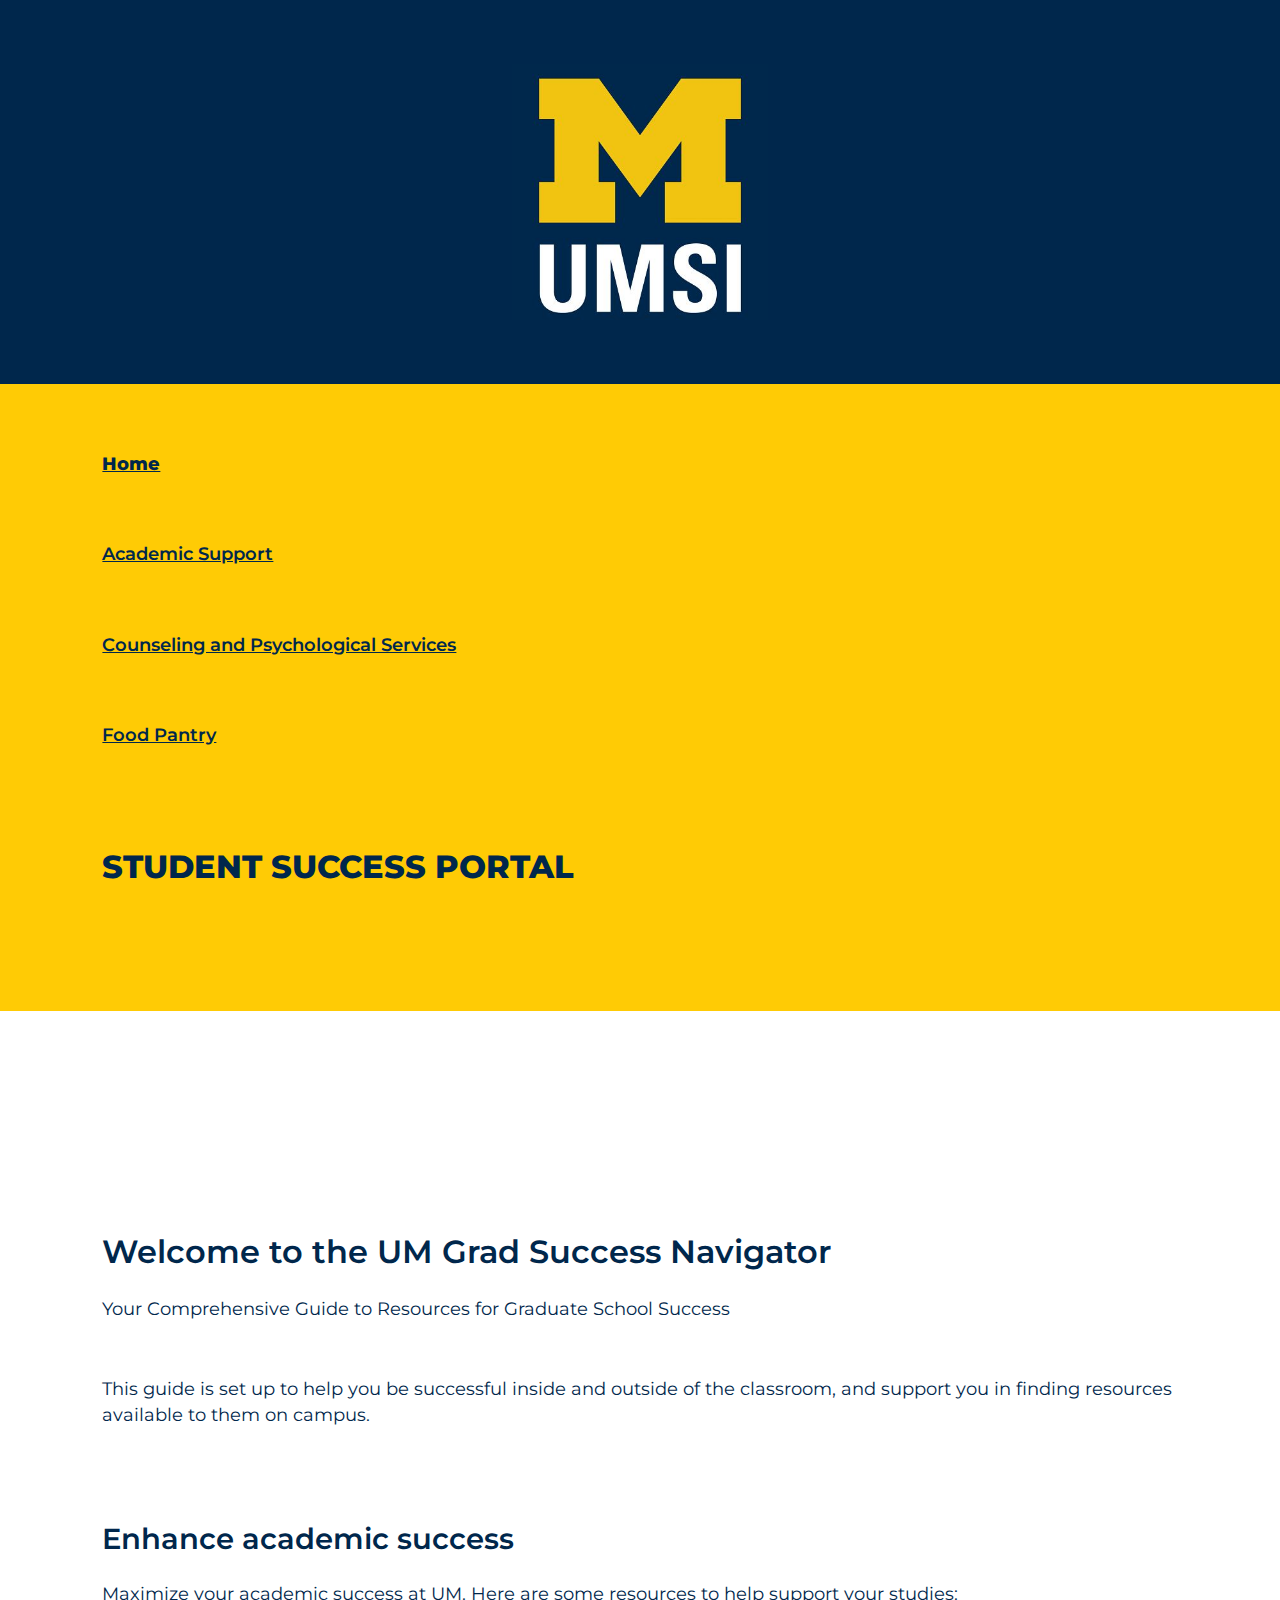
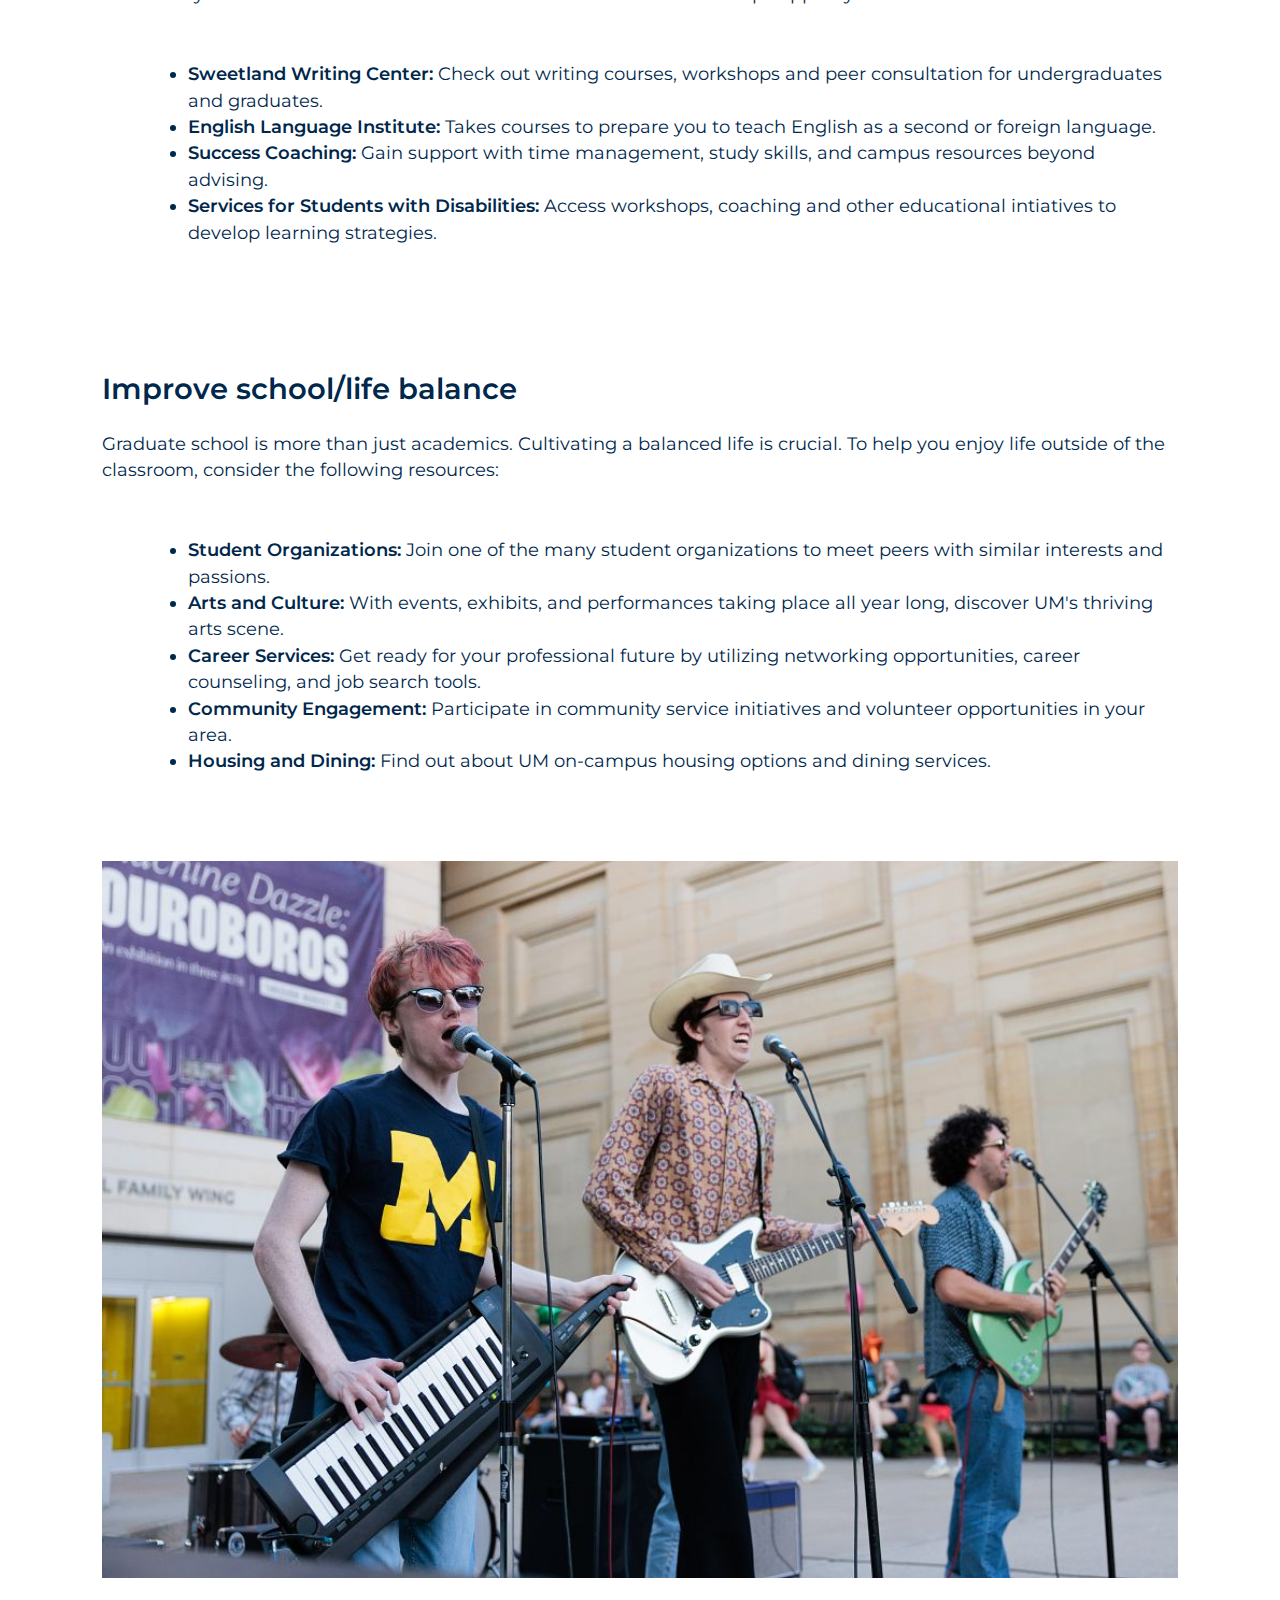
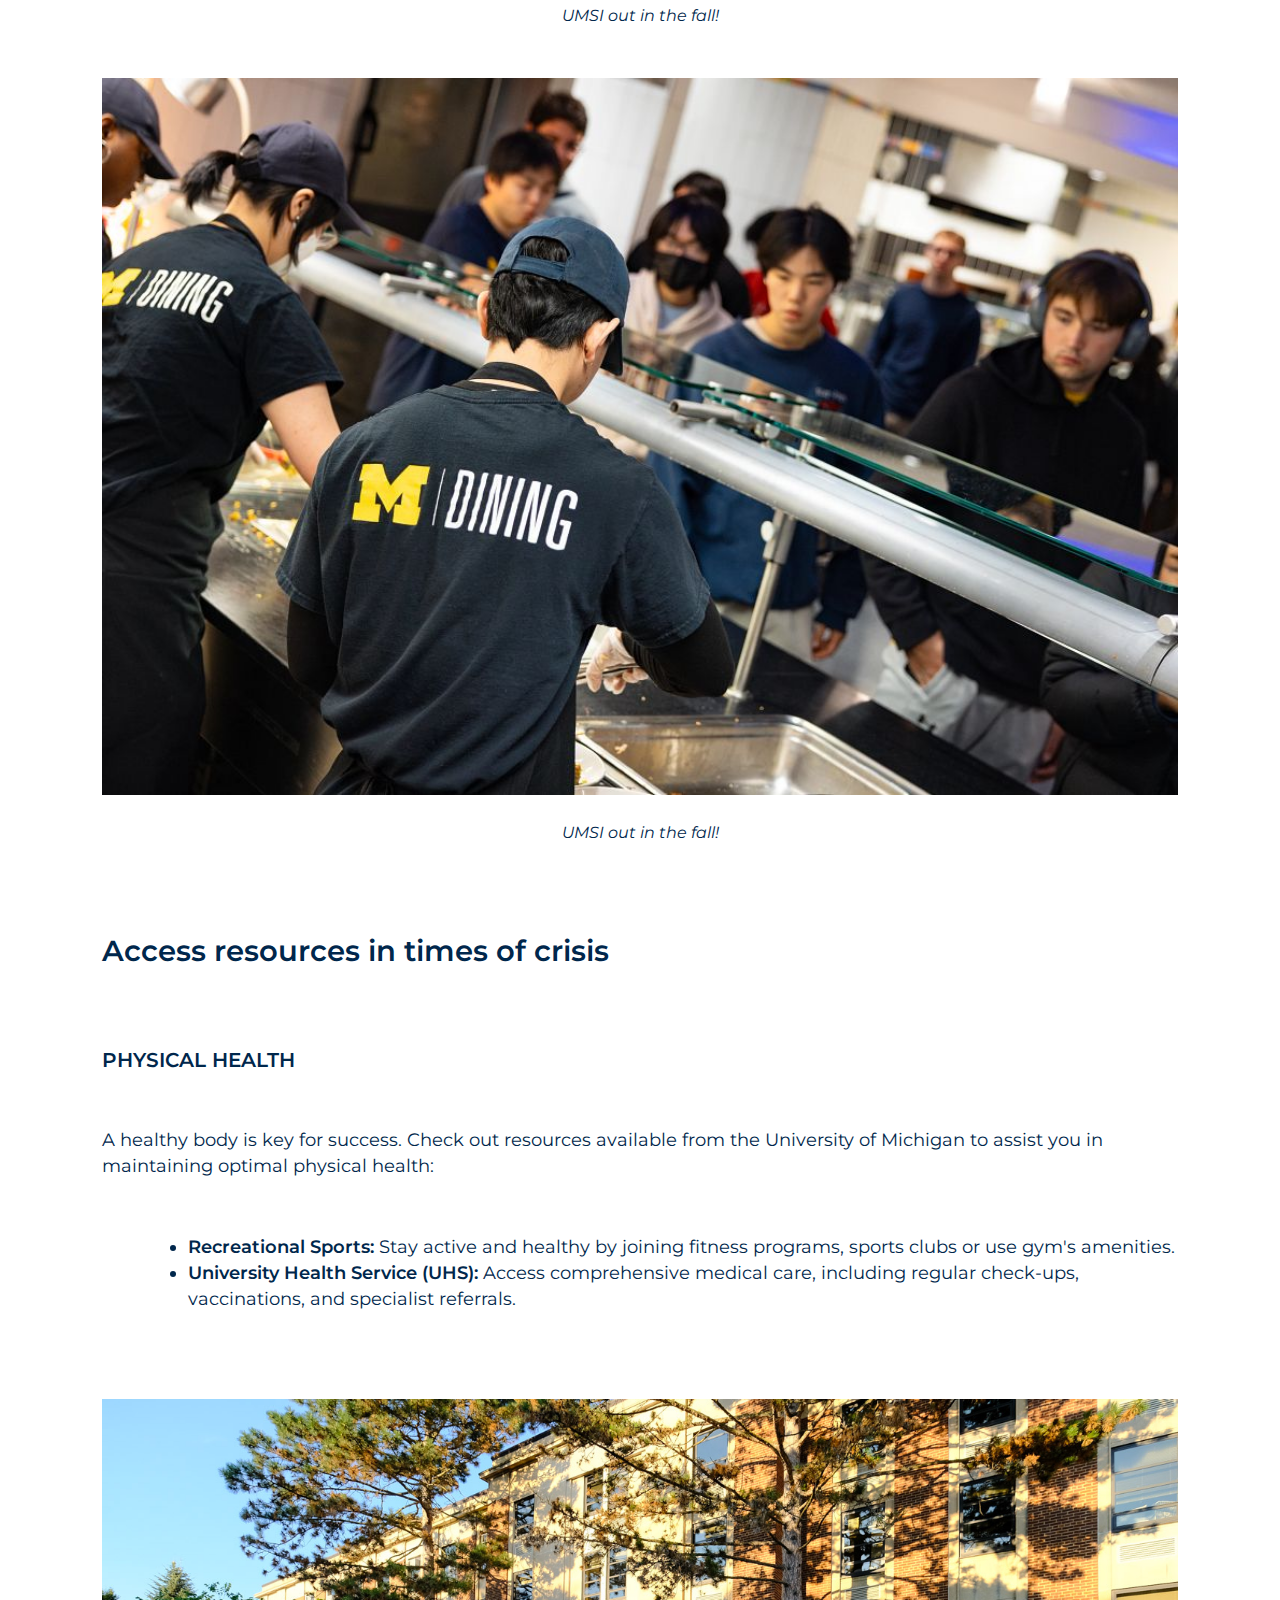
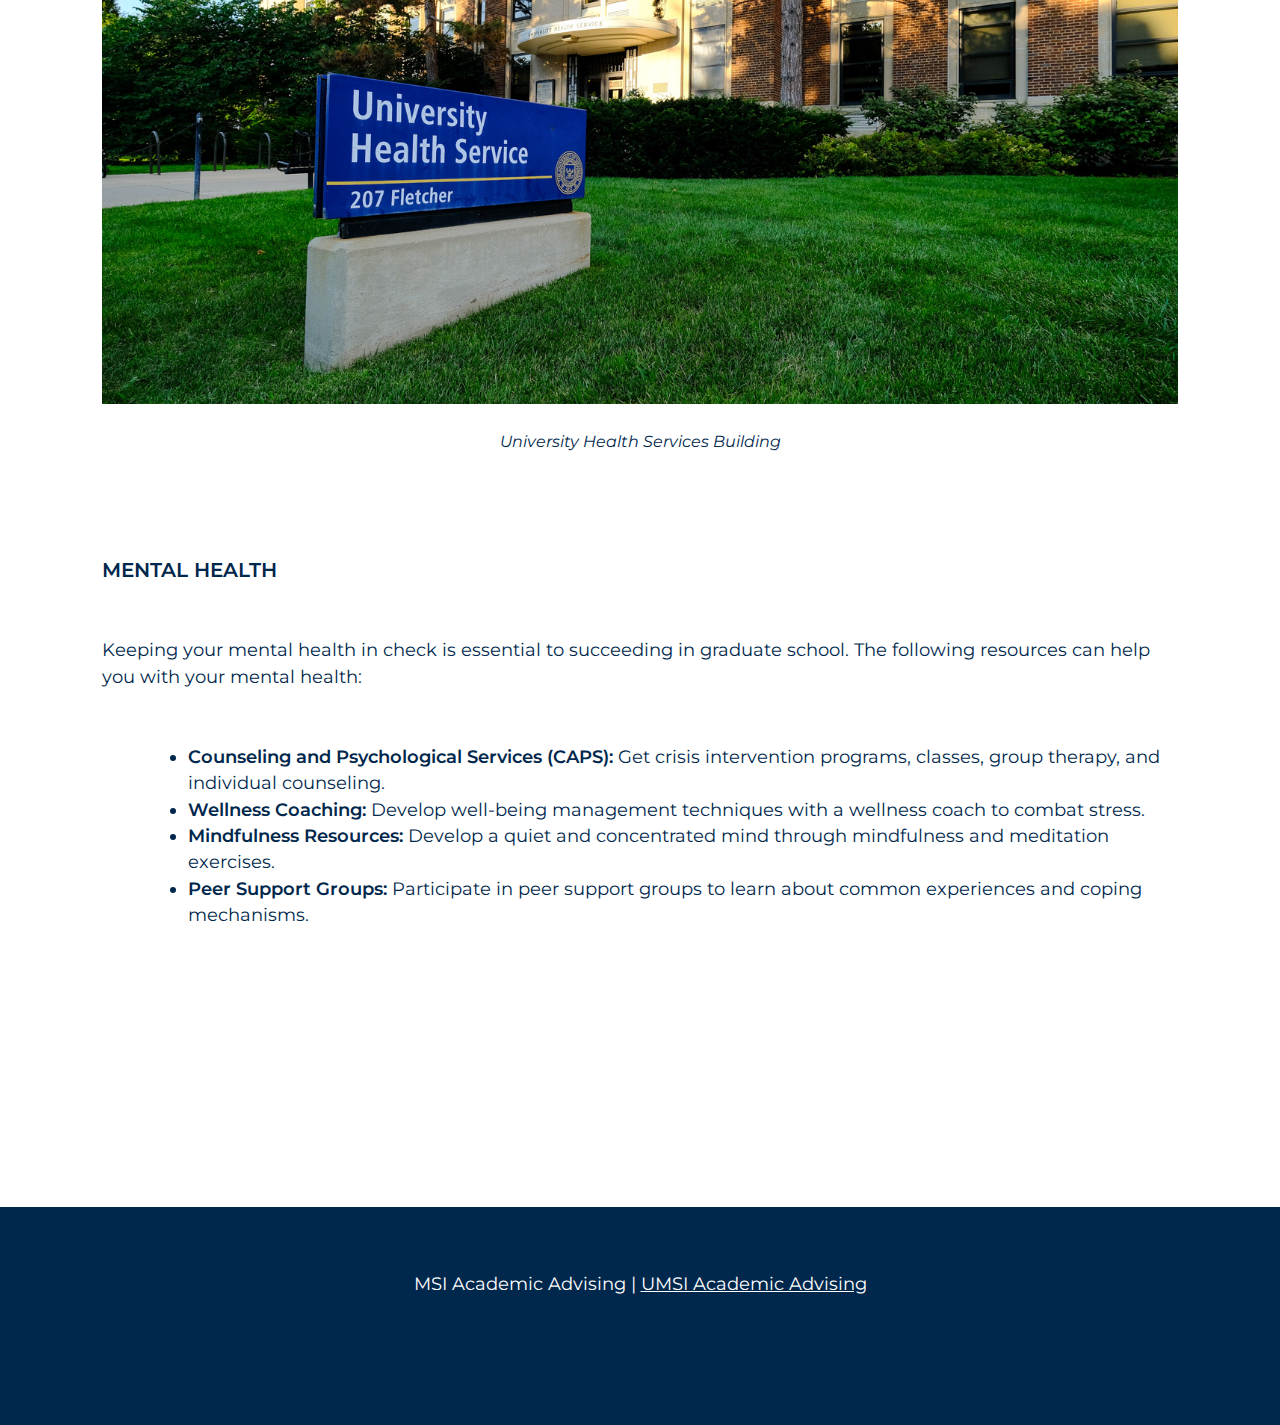
==== index.html @ afc8d724 "Add files via upload" ====
<!DOCTYPE html>
<html lang="en">
<head>
    <meta charset="UTF-8">
    <meta name="viewport" content="width=device-width, initial-scale=1.0">
    <link rel="stylesheet" type="text/css" href="css/html5reset.css">
    <link rel="stylesheet" type="text/css" href="css/style.css">
    <link rel="preconnect" href="https://fonts.googleapis.com">
    <link rel="preconnect" href="https://fonts.gstatic.com" crossorigin>
    <link href="https://fonts.googleapis.com/css2?family=Montserrat:ital,wght@0,100..900;1,100..900&display=swap" rel="stylesheet">
    <title>Student Success Portal Home</title>
</head>
<body>
    <header>
        <a class = "skip" href="#main">Skip to Main content</a>
        <img class = "logo" src="images/UMSI_signature_vertical_informal_solidblue.jpg" alt="UMSI Logo">
        <nav>
            <ul>
                <li class="active" aria-current="page"><a href = "index.html">Home</a></li>
                <li><a href = "academic_support.html">Academic Support</a></li>
                <li><a href = "caps.html">Counseling and Psychological Services</a></li>
                <li><a href = "food_pantry.html">Food Pantry</a></li>
            </ul>
        </nav>
        <h1>Student Success Portal</h1>


    </header>
    <main id = "main">
        <section>
            <h2>Welcome to the UM Grad Success Navigator</h2>
            <p> Your Comprehensive Guide to Resources for Graduate School Success</p>
            <p>This guide is set up to help you be successful inside and outside of the classroom, and support you in finding resources available to them on campus.
            </p>
        </section>
        <section>
        <article>
            <h3>Enhance academic success</h3>
            <p>Maximize your academic success at UM. Here are some resources to help support your studies:</p>
            <ul>
                <li><strong>Sweetland Writing Center:</strong> Check out writing courses, workshops and peer consultation for undergraduates and graduates.</li>
                <li><strong>English Language Institute:</strong> Takes courses to prepare you to teach English as a second or foreign language.</li>
                <li><strong>Success Coaching:</strong> Gain support with time management, study skills, and campus resources beyond advising.</li>
                <li><strong>Services for Students with Disabilities:</strong> Access workshops, coaching and other educational intiatives to develop learning strategies.</li>
            </ul>
        </article>
        <article>
            <h3>Improve school/life balance</h3>
            <p>Graduate school is more than just academics. Cultivating a balanced life is crucial. To help you enjoy life outside of the classroom, consider the following resources:</p>
            <ul>
                <li><strong>Student Organizations:</strong> Join one of the many student organizations to meet peers with similar interests and passions.</li>
                <li><strong>Arts and Culture:</strong> With events, exhibits, and performances taking place all year long, discover UM's thriving arts scene.</li>
                <li><strong>Career Services:</strong> Get ready for your professional future by utilizing networking opportunities, career counseling, and job search tools.</li>
                <li><strong>Community Engagement:</strong> Participate in community service initiatives and volunteer opportunities in your area.</li>
                <li><strong>Housing and Dining:</strong> Find out about UM on-campus housing options and dining services.</li>
            </ul>
                <figure>
                    <img src="images/Music.jpg.jpg" alt="Three students performing while singing and playing musical instruments.">
                    <figcaption>UMSI out in the fall!</figcaption>
                </figure>
                <figure>
                    <img src="images/Dining.jpg" alt="Two Mdining staff serving food to a queue of students.">
                    <figcaption>UMSI out in the fall!</figcaption>
                </figure>
        </article>
        <article>
            <h3>Access resources in times of crisis</h3>
            <h4>Physical Health</h4>
            <p>A healthy body is key for success. Check out resources  available from the University of Michigan to assist you in maintaining optimal physical health:</p>
            <ul>
                <li><strong>Recreational Sports:</strong> Stay active and healthy by joining fitness programs, sports clubs or use gym's amenities.</li>
                <li><strong>University Health Service (UHS):</strong> Access comprehensive medical care, including regular check-ups, vaccinations, and specialist referrals.</li>
            </ul>
            <figure>
                <img src="images/UHS.jpg" alt="University Health Services building">
                <figcaption>University Health Services Building</figcaption>
            </figure>
            <h4>Mental Health</h4>
            <p>Keeping your mental health in check is essential to succeeding in graduate school. The following resources can help you with your mental health:</p>
            <ul>
                <li><strong>Counseling and Psychological Services (CAPS):</strong> Get crisis intervention programs, classes, group therapy, and individual counseling.</li>
                <li><strong>Wellness Coaching:</strong> Develop well-being management techniques with a wellness coach to combat stress.</li>
                <li><strong>Mindfulness Resources:</strong> Develop a quiet and concentrated mind through mindfulness and meditation exercises.</li>
                <li><strong>Peer Support Groups:</strong> Participate in peer support groups to learn about common experiences and coping mechanisms.</li>
            </ul>
        </article>
        </section>
    </main>
    <footer>
        <p>MSI Academic Advising | <a href="https://sites.google.com/umich.edu/msiacademicadvising/student-support-resources" target="_blank">UMSI Academic Advising </a></p>
        </footer>
</body>
</html>
---- css/style.css ----
.skip{
    position: absolute;
    top: -100%;
}

a:focus {
    top: 5%;
    left: 10%;
    padding: 4%;
    background-color: #00274c;
    color: #ffcb05;
    outline: 3px dashed white;
}

.active{
    font-weight: 800;
}

body {
    font-family: 'Montserrat';
    font-size: 1.125rem;
    display: grid;
    grid-template-columns: 8% 1fr 1fr 1fr 1fr 8%;
    grid-column: 2/6;
}

*{
    font-family: 'Montserrat';
    color: #00274c;
}

header{
    background-color: #ffcb05;
    grid-column: 1/-1;
    width: 100%;
    min-height: 14%;
    margin-bottom: 5%;
}

img.logo{
    width: 20%;
    padding-top: 5%;
    padding-bottom: 5%;
    background-color: #00274c;
    margin-left: auto;
    margin-right: auto;
    margin-bottom: 5%;
    padding-left: 40%;
    padding-right: 40%;
}

header h1{
    font-size: 2rem;
    font-weight: 800;
    text-transform: uppercase;
    padding-bottom: 10%;
    word-wrap: break-word;
    grid-column: 2/8;
    padding-left: 8%;
    padding-right: 8%;
}

nav{
    grid-column: 2/6;
}

nav li{
    margin-bottom: 5%;
    font-size: 1.125rem;
    font-weight:600;
    padding-left: 8%;
    padding-right: 8%;
}

h2{
    font-weight: 600;
    font-size: 2.025rem;
    padding-bottom: 2.5%;
}

section h2{
    padding-top: 15%;
}

main{
    width:100%;
    grid-column: 2/6;
}

h3{
    font-size: 1.8rem;
    font-weight: 600;
    padding-top: 4%;
    padding-bottom: 2.5%;
}

h4{
    font-size: 1.25rem;
    font-weight: 600;
    padding-top: 5%;
    padding-bottom: 5%;
    text-transform: uppercase;
}

p{
    font-size: 1.125rem;
    padding-bottom: 5%;
}

strong{
    font-weight: 600;
}

ul, ol{
    list-style: disc;
}

article li, section li{
    margin-left: 8%;
}

ul li:last-child{
    margin-bottom: 8%;
}

footer{
    grid-column: 1/-1;
    margin-top: 15%;
    padding-top: 5%;
    padding-bottom: 5%;
    background-color: #00274c;
    text-align: center;
}

footer p, footer a{
    color: white;
}

img{
    width:100%;
}

figcaption{
    text-align: center;
    font-style: italic;
    margin-top: 2.5%;
    margin-bottom: 5%;
    font-size: 1rem;
    width:100%;
}

p,li,h4{
    line-height: 1.65rem;
}

strong{
    line-height: 1.3rem;

table {
    display: grid;
    grid-template-columns: 1fr; /* Adjust column structure */
    /* width: 100%; */
}

td:first-child {
    grid-column: 2/3;
}

td:last-child {
    grid-column: 4/5;
}


@media screen and (min-width: 650px){}
@media screen and (min-width: 1050px){}
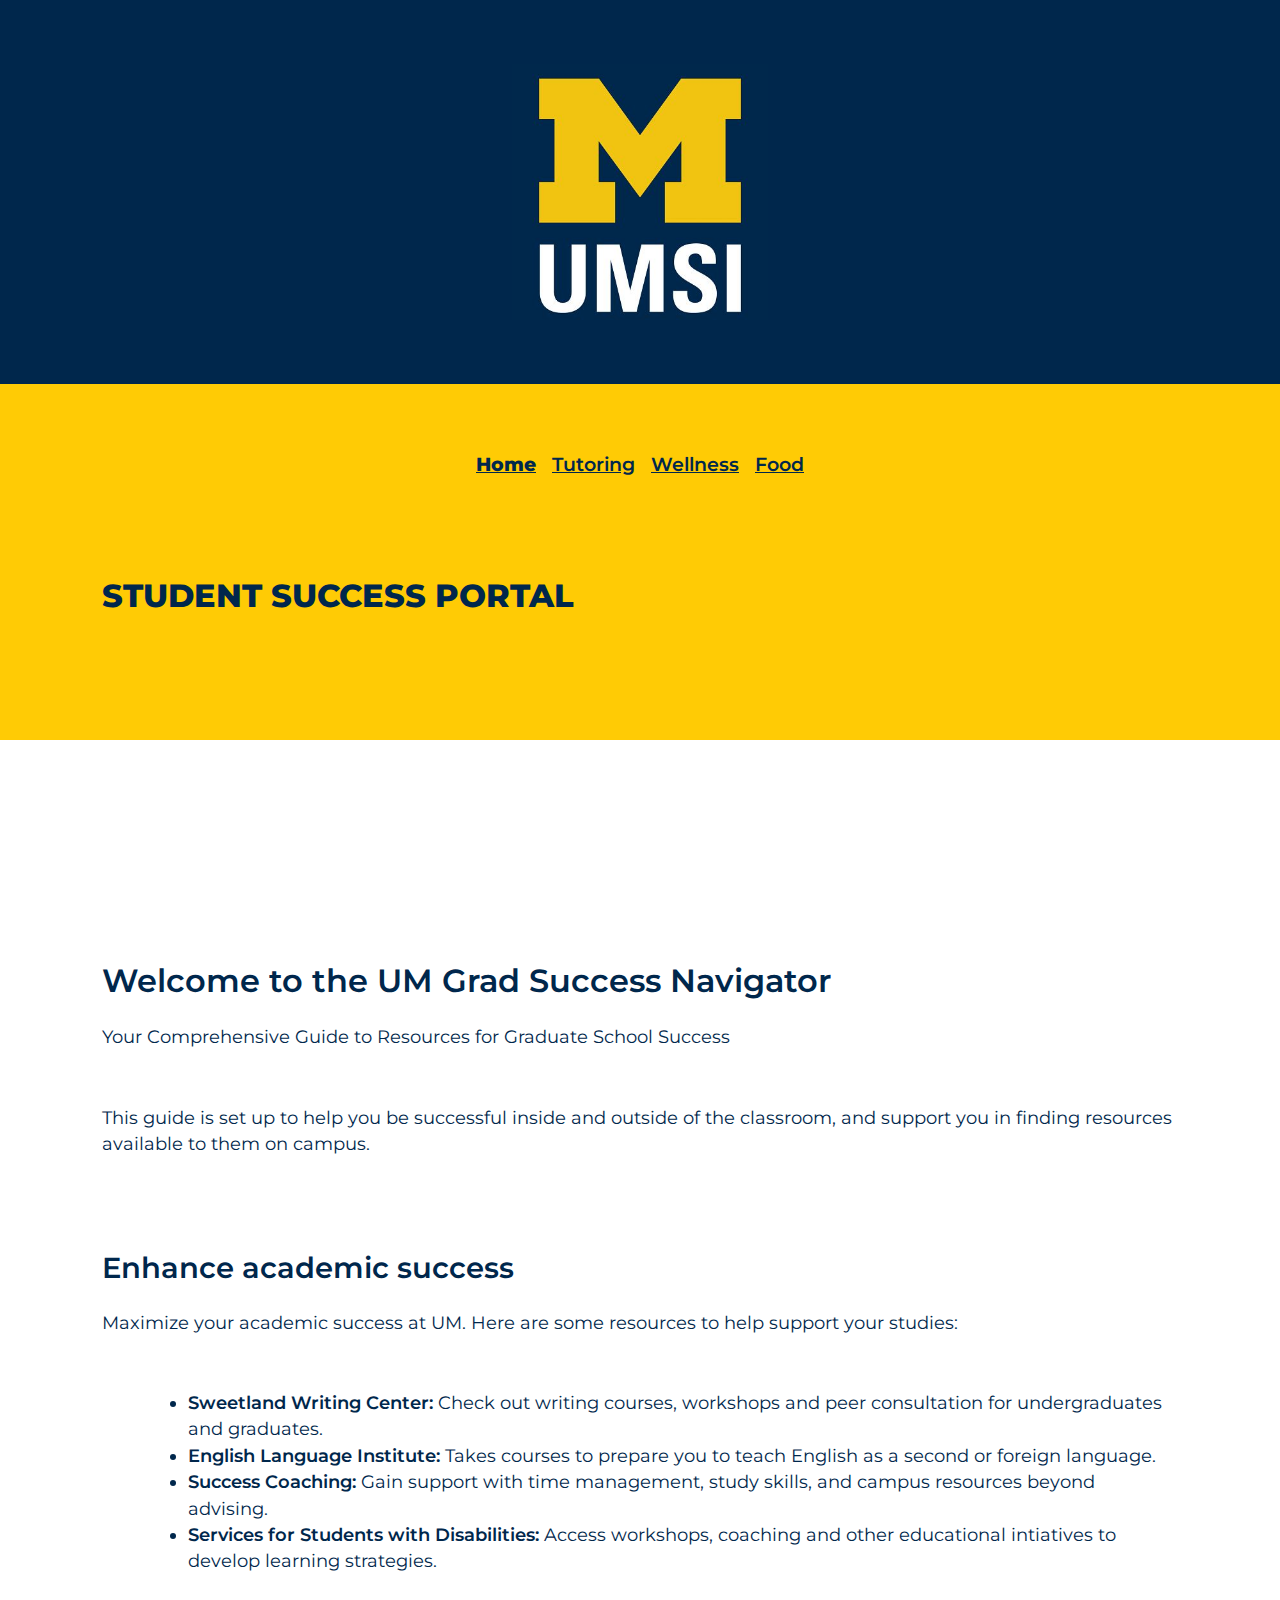
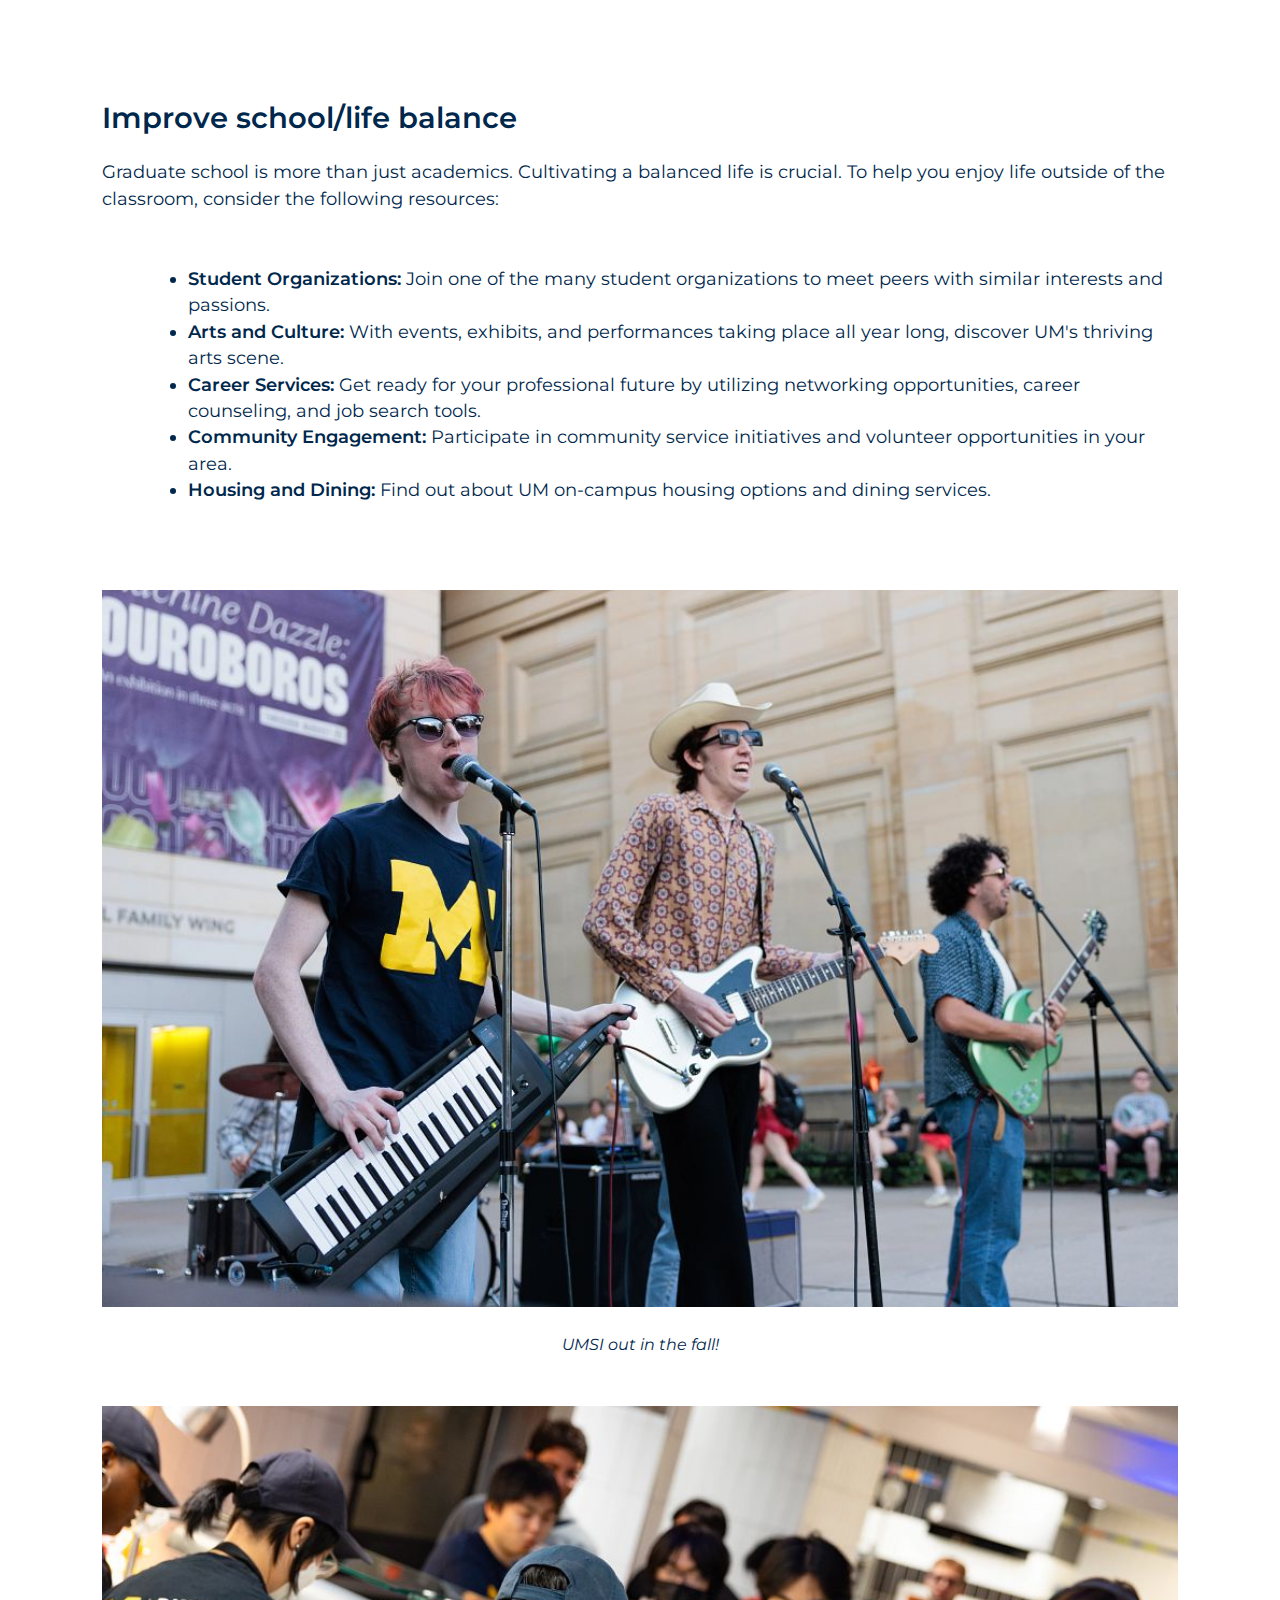
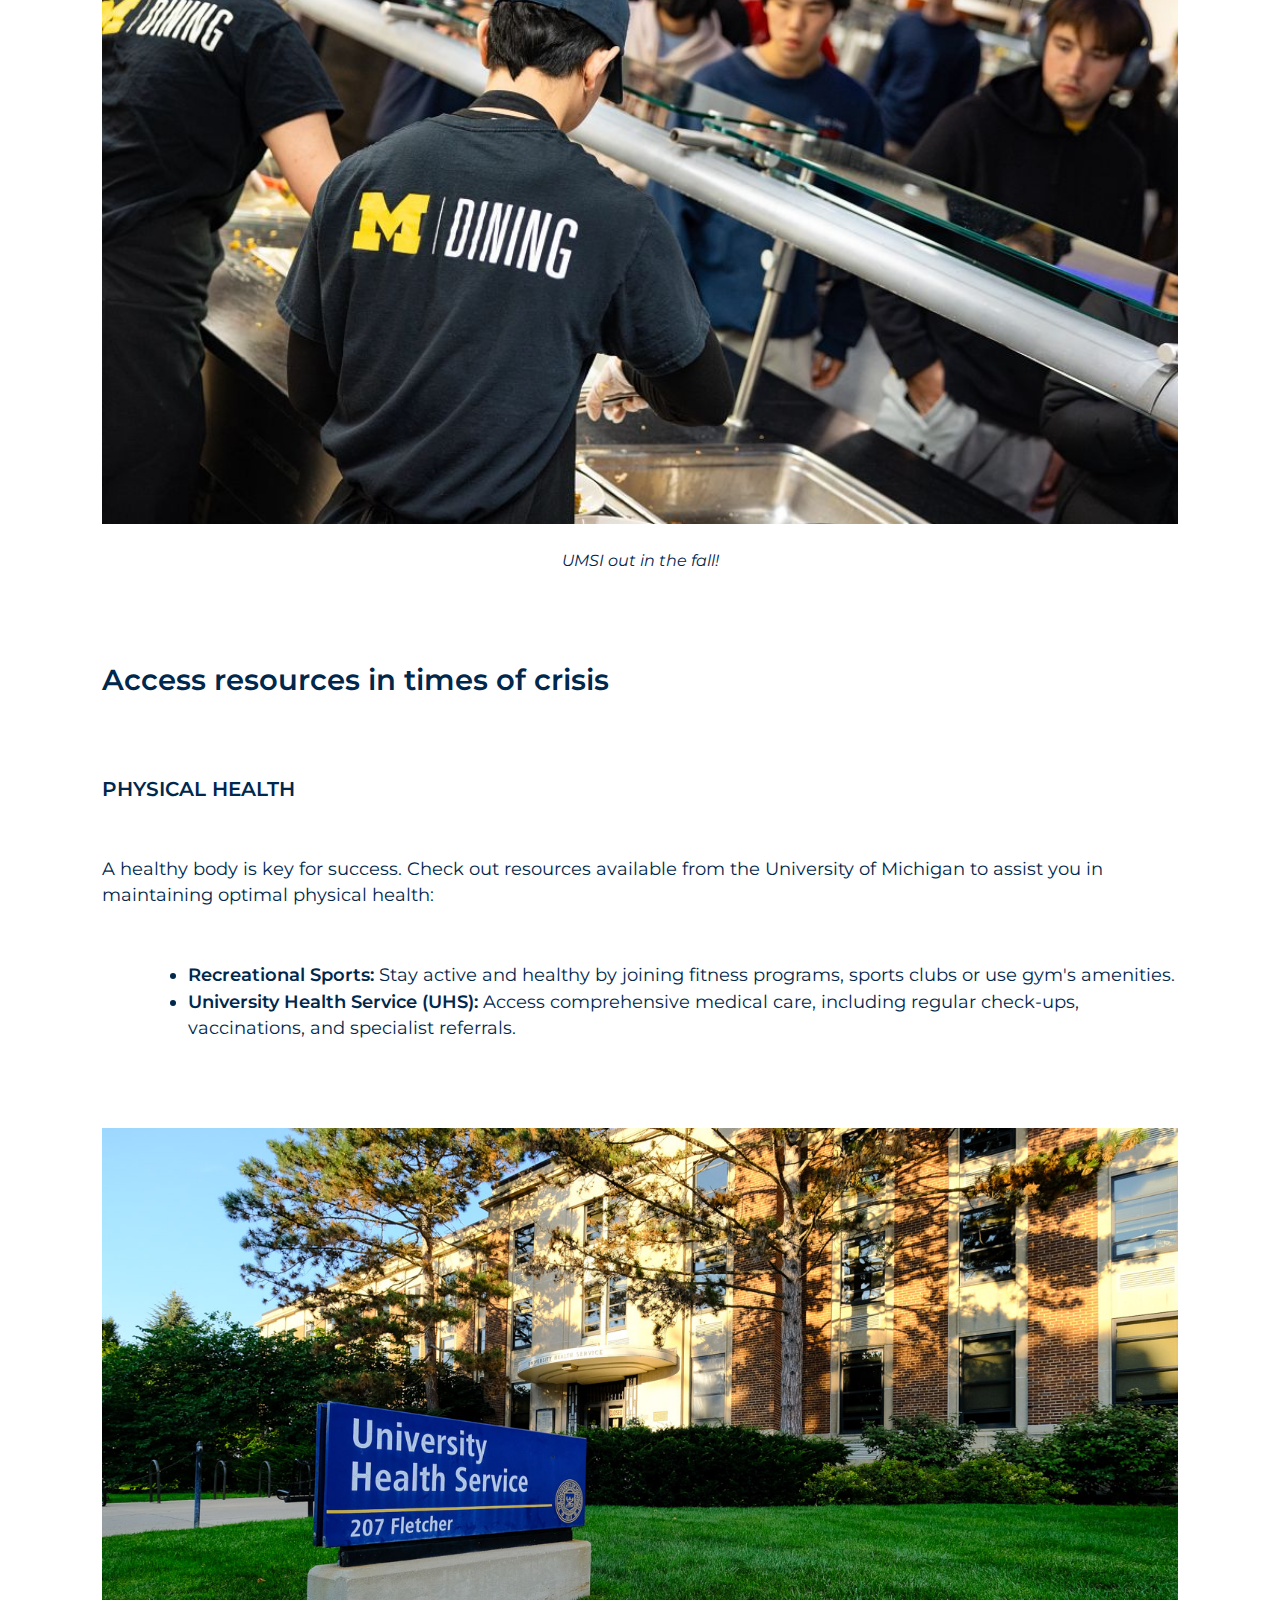
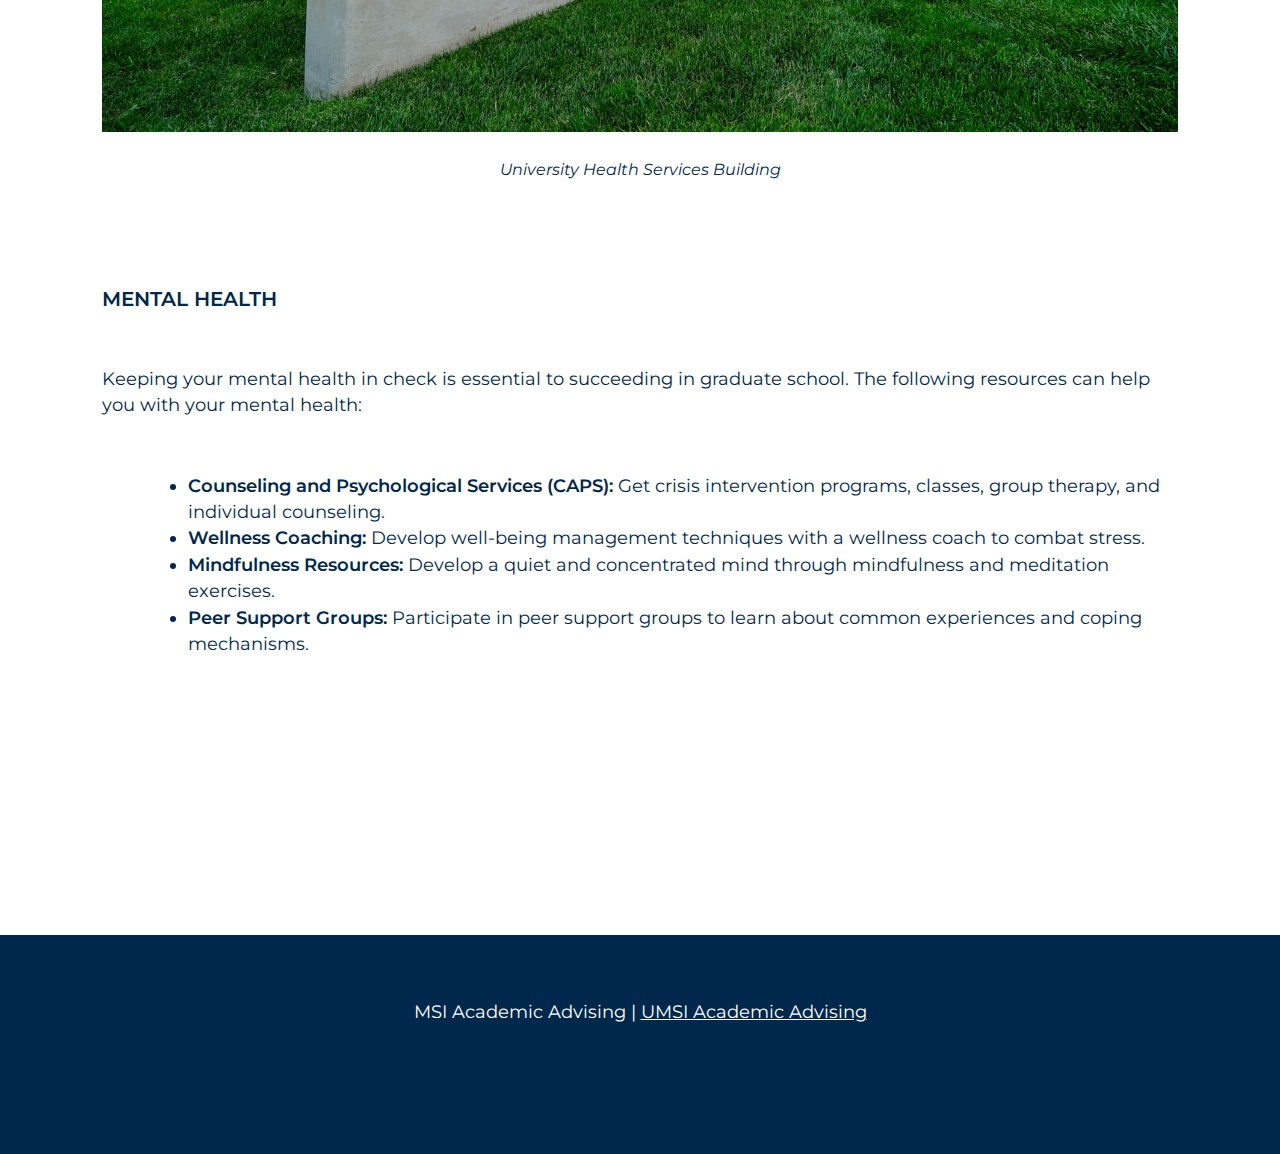
==== commit aebcb4ce: "Add files via upload" ====
--- a/index.html
+++ b/index.html
@@ -17,9 +17,9 @@
         <nav>
             <ul>
                 <li class="active" aria-current="page"><a href = "index.html">Home</a></li>
-                <li><a href = "academic_support.html">Academic Support</a></li>
-                <li><a href = "caps.html">Counseling and Psychological Services</a></li>
-                <li><a href = "food_pantry.html">Food Pantry</a></li>
+                <li><a href = "academic_support.html">Tutoring</a></li>
+                <li><a href = "caps.html">Wellness</a></li>
+                <li><a href = "food_pantry.html">Food</a></li>
             </ul>
         </nav>
         <h1>Student Success Portal</h1>
@@ -33,7 +33,7 @@
             <p>This guide is set up to help you be successful inside and outside of the classroom, and support you in finding resources available to them on campus.
             </p>
         </section>
-        <section>
+    <div>
         <article>
             <h3>Enhance academic success</h3>
             <p>Maximize your academic success at UM. Here are some resources to help support your studies:</p>
@@ -84,7 +84,7 @@
                 <li><strong>Peer Support Groups:</strong> Participate in peer support groups to learn about common experiences and coping mechanisms.</li>
             </ul>
         </article>
-        </section>
+    </div>
     </main>
     <footer>
         <p>MSI Academic Advising | <a href="https://sites.google.com/umich.edu/msiacademicadvising/student-support-resources" target="_blank">UMSI Academic Advising </a></p>
--- a/css/style.css
+++ b/css/style.css
@@ -64,12 +64,20 @@
     grid-column: 2/6;
 }
 
+nav ul{
+    display: flex;
+    flex-wrap: wrap;
+    justify-content: center;
+    position: relative;
+    list-style: none;
+}
+
 nav li{
     margin-bottom: 5%;
-    font-size: 1.125rem;
+    font-size: 1.215rem;
     font-weight:600;
-    padding-left: 8%;
-    padding-right: 8%;
+    padding-left: 0.5rem;
+    padding-right: 0.5rem;
 }
 
 h2{
@@ -153,8 +161,17 @@
     line-height: 1.65rem;
 }
 
+.FAQ h3{
+    font-size: 1.25rem;
+    font-weight: 600;
+    padding-top: 5%;
+    padding-bottom: 5%;
+    text-transform: uppercase;
+}
+
 strong{
     line-height: 1.3rem;
+}
 
 table {
     display: grid;
